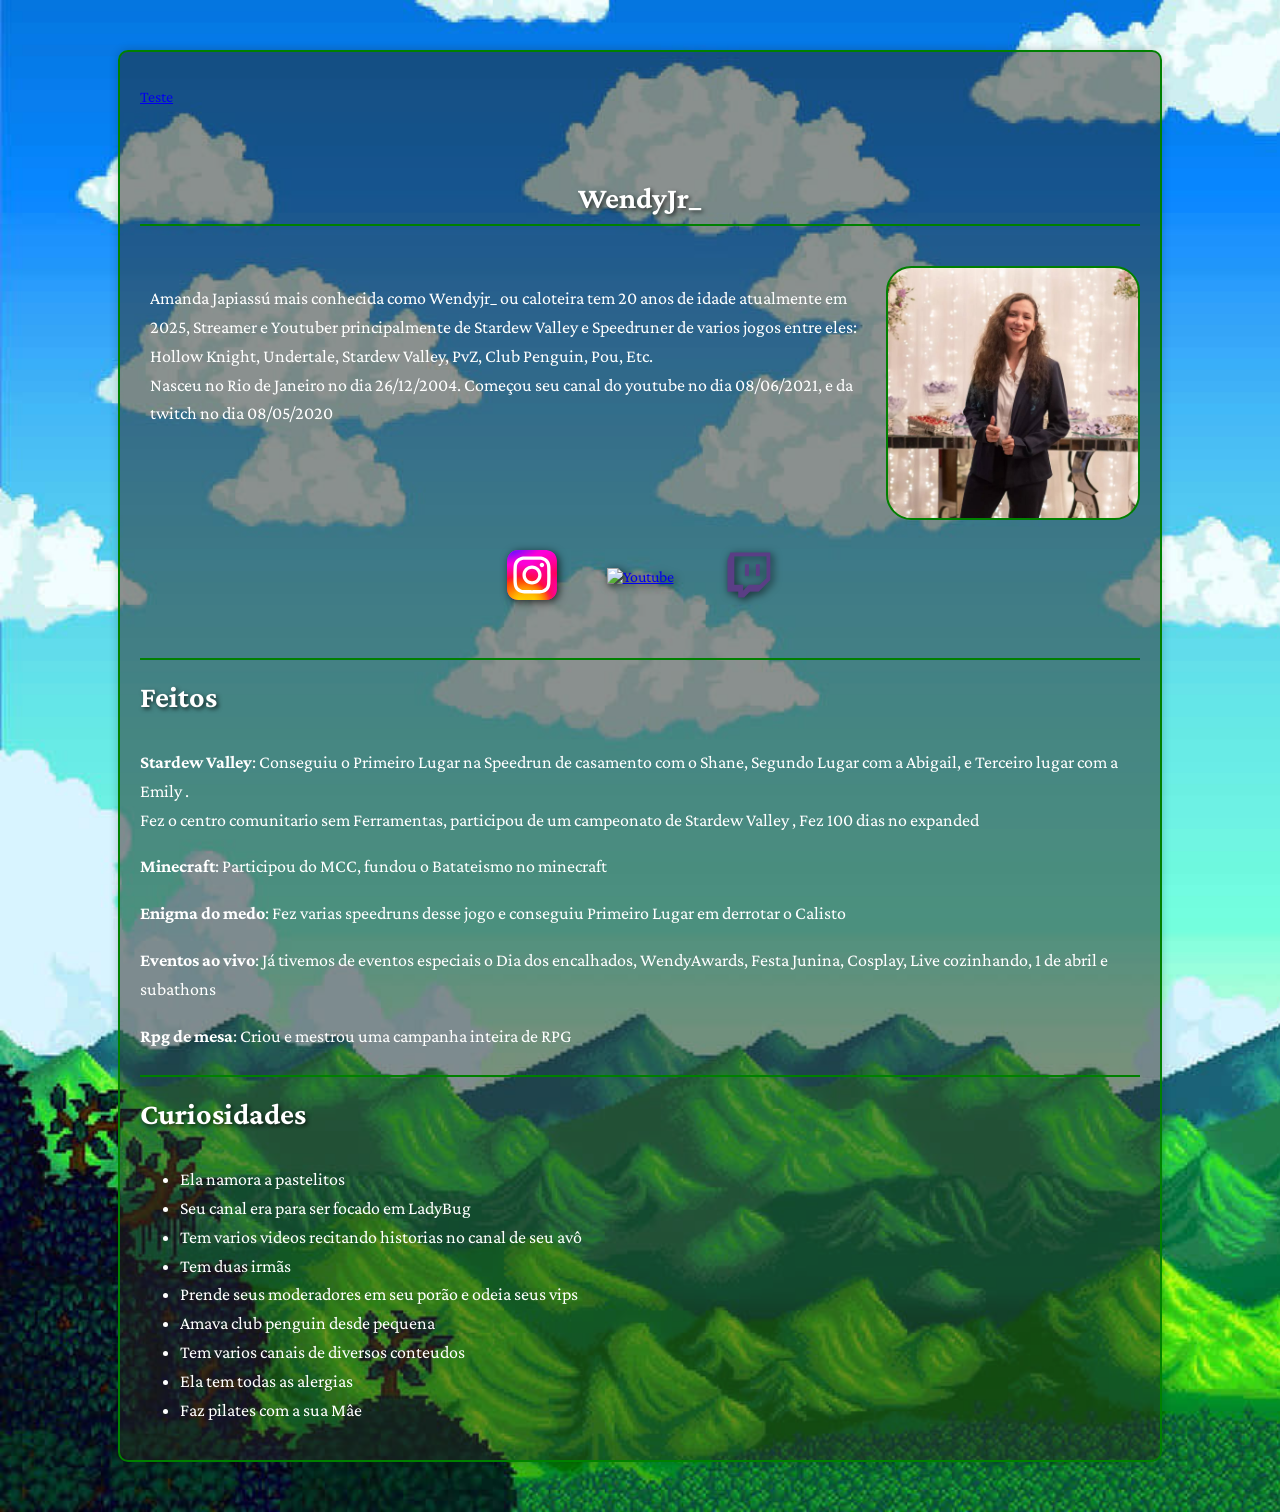
==== Index.html @ b4ce671c "Add files via upload" ====
<!DOCTYPE html>
<html lang="en">
  <head>
    <meta charset="UTF-8" />
    <meta name="viewport" content="width=device-width, initial-scale=1.0" />
    <link rel="stylesheet" href="Style.css" />
    <link
      href="https://fonts.googleapis.com/css2?family=Crimson+Pro:wght@400;600;700&display=swap"
      rel="stylesheet"
    />
    <title>Wiki</title>
  </head>
  <body>
    <div class="container">
      <p>
        <a href="#Curiosidades">Teste</a>
      </p>
      <h1><b>WendyJr_</b></h1>
      <div class="Principal">
        <p>
          Amanda Japiassú mais conhecida como Wendyjr_ ou caloteira tem 20 anos
          de idade atualmente em 2025, Streamer e Youtuber principalmente de
          Stardew Valley e Speedruner de varios jogos entre eles: Hollow Knight,
          Undertale, Stardew Valley, PvZ, Club Penguin, Pou, Etc. <br />
          Nasceu no Rio de Janeiro no dia 26/12/2004. Começou seu canal do
          youtube no dia 08/06/2021, e da twitch no dia 08/05/2020
        </p>
        <div id="Amanda"></div>
        <div class="social">
          <a href="https://www.instagram.com/amandajapiassub/" target="_blank">
            <img src="Imagens/Instagram.svg" alt="Instagram"
          /></a>
          <a href="https://www.youtube.com/@WendyJr_" target="_blank">
            <img src="Imagens/Youtube.png" alt="Youtube"
          /></a>
          <a href="https://www.twitch.tv/wendyjr_" target="_blank">
            <img src="Imagens/twitch.png" alt="twitch"
          /></a>
        </div>
      </div>
      <div class="texto">
        <h2>Feitos</h2>
        <!-- Stardew Valley -->
        <p>
          <b>Stardew Valley</b>: Conseguiu o Primeiro Lugar na Speedrun de
          casamento com o
          <a href="https://www.speedrun.com/pt-BR/stardew_valley/runs/menj14qm">
            Shane</a
          >, Segundo Lugar com a
          <a href="https://www.speedrun.com/pt-BR/stardew_valley/runs/mew6weqm">
            Abigail</a
          >, e Terceiro lugar com a
          <a href="https://www.speedrun.com/pt-BR/stardew_valley/runs/z1lgodrm">
            Emily </a
          >. <br />
          Fez o
          <a href="https://www.youtube.com/watch?v=tyhOQjtEGqo"
            >centro comunitario sem Ferramentas</a
          >, participou de um campeonato de
          <a href="https://youtu.be/XD584BJOOQs?si=AFogGQ_0Em1O9-FD">
            Stardew Valley </a
          >, Fez 100 dias no
          <a href="https://www.youtube.com/watch?v=r5SNQSfEfZk">expanded</a>
        </p>
        <!-- Minecraft -->
        <p>
          <b>Minecraft</b>: Participou do
          <a href="https://www.youtube.com/watch?v=lBsUa8ZhzME">MCC</a>, fundou
          o Batateismo no minecraft
        </p>
        <p>
          <b>Enigma do medo</b>: Fez varias speedruns desse jogo e conseguiu
          Primeiro Lugar em derrotar o
          <a href="https://www.speedrun.com/pt-BR/Enigma_of_Fear/runs/ylp92xnm"
            >Calisto</a
          >
        </p>
        <p>
          <b>Eventos ao vivo</b>: Já tivemos de eventos especiais o Dia dos
          encalhados, WendyAwards, Festa Junina, Cosplay, Live cozinhando, 1 de
          abril e subathons
        </p>
        <p>
          <b>Rpg de mesa</b>: Criou e mestrou uma campanha inteira de
          <a
            href="https://www.youtube.com/playlist?list=PLcRnwsYtkBpyUVTcKABBBLAHlXA9TAyn7"
            >RPG</a
          >
        </p>
        <h2 id="Curiosidades">Curiosidades</h2>
        <ul>
          <li>Ela namora a pastelitos</li>
          <li>Seu canal era para ser focado em LadyBug</li>
          <li>Tem varios videos recitando historias no canal de seu avô</li>
          <li>Tem duas irmãs</li>
          <li>Prende seus moderadores em seu porão e odeia seus vips</li>
          <li>Amava club penguin desde pequena</li>
          <li>Tem varios canais de diversos conteudos</li>
          <li>Ela tem todas as alergias</li>
          <li>Faz pilates com a sua Mâe</li>
        </ul>
      </div>
    </div>
  </body>
</html>
---- Style.css ----
body {
  background-image: url(Imagens/stardew-valley-2560-x-1440-background-gkvzx4cplgse4ymy.jpg);
  background-repeat: no-repeat;
  background-size: cover;
  margin: 0;
  padding: 0;
  font-family: "Crimson Pro", serif;
}

html {
  scroll-behavior: smooth;
}

.container {
  background-color: rgba(37, 37, 32, 0.5);
  width: 90%;
  max-width: 1000px;
  margin: 50px auto;
  border: 2px solid green;
  box-shadow: 0 0 10px rgba(0, 0, 0, 0.2);
  border-radius: 10px;
  padding: 20px;
  display: flex;
  flex-direction: column;
  gap: 20px;
}

.container h1 {
  color: white;
  text-align: center;
  border-bottom: 2px solid green;
  text-shadow: 2px 2px 4px rgba(0, 0, 0, 0.7);
  padding: 20px 0 10px;
  font-size: 30px;
}

.container h2 {
  color: white;
  text-align: left;
  border-top: 2px solid green;
  text-shadow: 2px 2px 4px rgba(0, 0, 0, 0.7);
  padding: 20px 0 10px;
  font-size: 30px;
}

.Principal {
  display: flex;
  align-items: flex-start;
  gap: 20px;
  flex-wrap: wrap;
}

.Principal p {
  line-height: 1.6;
  flex: 1;
  font-size: 18px;
  color: white;
  padding-left: 10px;
  min-width: 250px;
}

#Amanda {
  background-image: url(Imagens/Amanda.webp);
  background-size: cover;
  background-position: center;
  height: 250px;
  width: 250px;
  border-radius: 10%;
  border: 2px solid green;
  flex-shrink: 0;
}

.social {
  display: flex;
  justify-content: center;
  align-items: center;
  gap: 50px;
  margin-top: -20px;
  width: 100%;
  flex-wrap: wrap;
  margin: 10px 0;
}

.social img {
  width: 50px;
  height: 50px;
  transition: transform 0.3s, filter 0.3s;
  filter: drop-shadow(2px 2px 4px rgba(0, 0, 0, 0.7));
}

.social img:hover {
  transform: scale(1.2);
  filter: brightness(1.2) drop-shadow(2px 2px 6px rgba(0, 255, 0, 0.8));
  cursor: pointer;
}

.texto p {
  font-size: 18px;
  line-height: 1.6;
  color: white;
  margin-bottom: 10px;
}

.texto li {
  font-size: 18px;
  line-height: 1.6;
  color: white;
}

.texto a {
  text-decoration: none;
  color: rgb(255, 255, 255);
}

.texto a:hover {
  text-decoration: underline;
}

@media (max-width: 768px) {
  .Principal {
    flex-direction: column;
    align-items: center;
    text-align: center;
  }

  #Amanda {
    margin: 20px 0 0 0;
    height: 200px;
    width: 200px;
  }

  .social {
    gap: 20px;
  }

  .container h1,
  .container h2 {
    font-size: 24px;
  }

  .Principal p {
    padding: 0;
  }
}

@media (max-width: 480px) {
  #Amanda {
    height: 150px;
    width: 150px;
  }

  .social img {
    width: 40px;
    height: 40px;
  }

  .container {
    padding: 15px;
  }

  .container h1,
  .container h2 {
    font-size: 20px;
  }
}
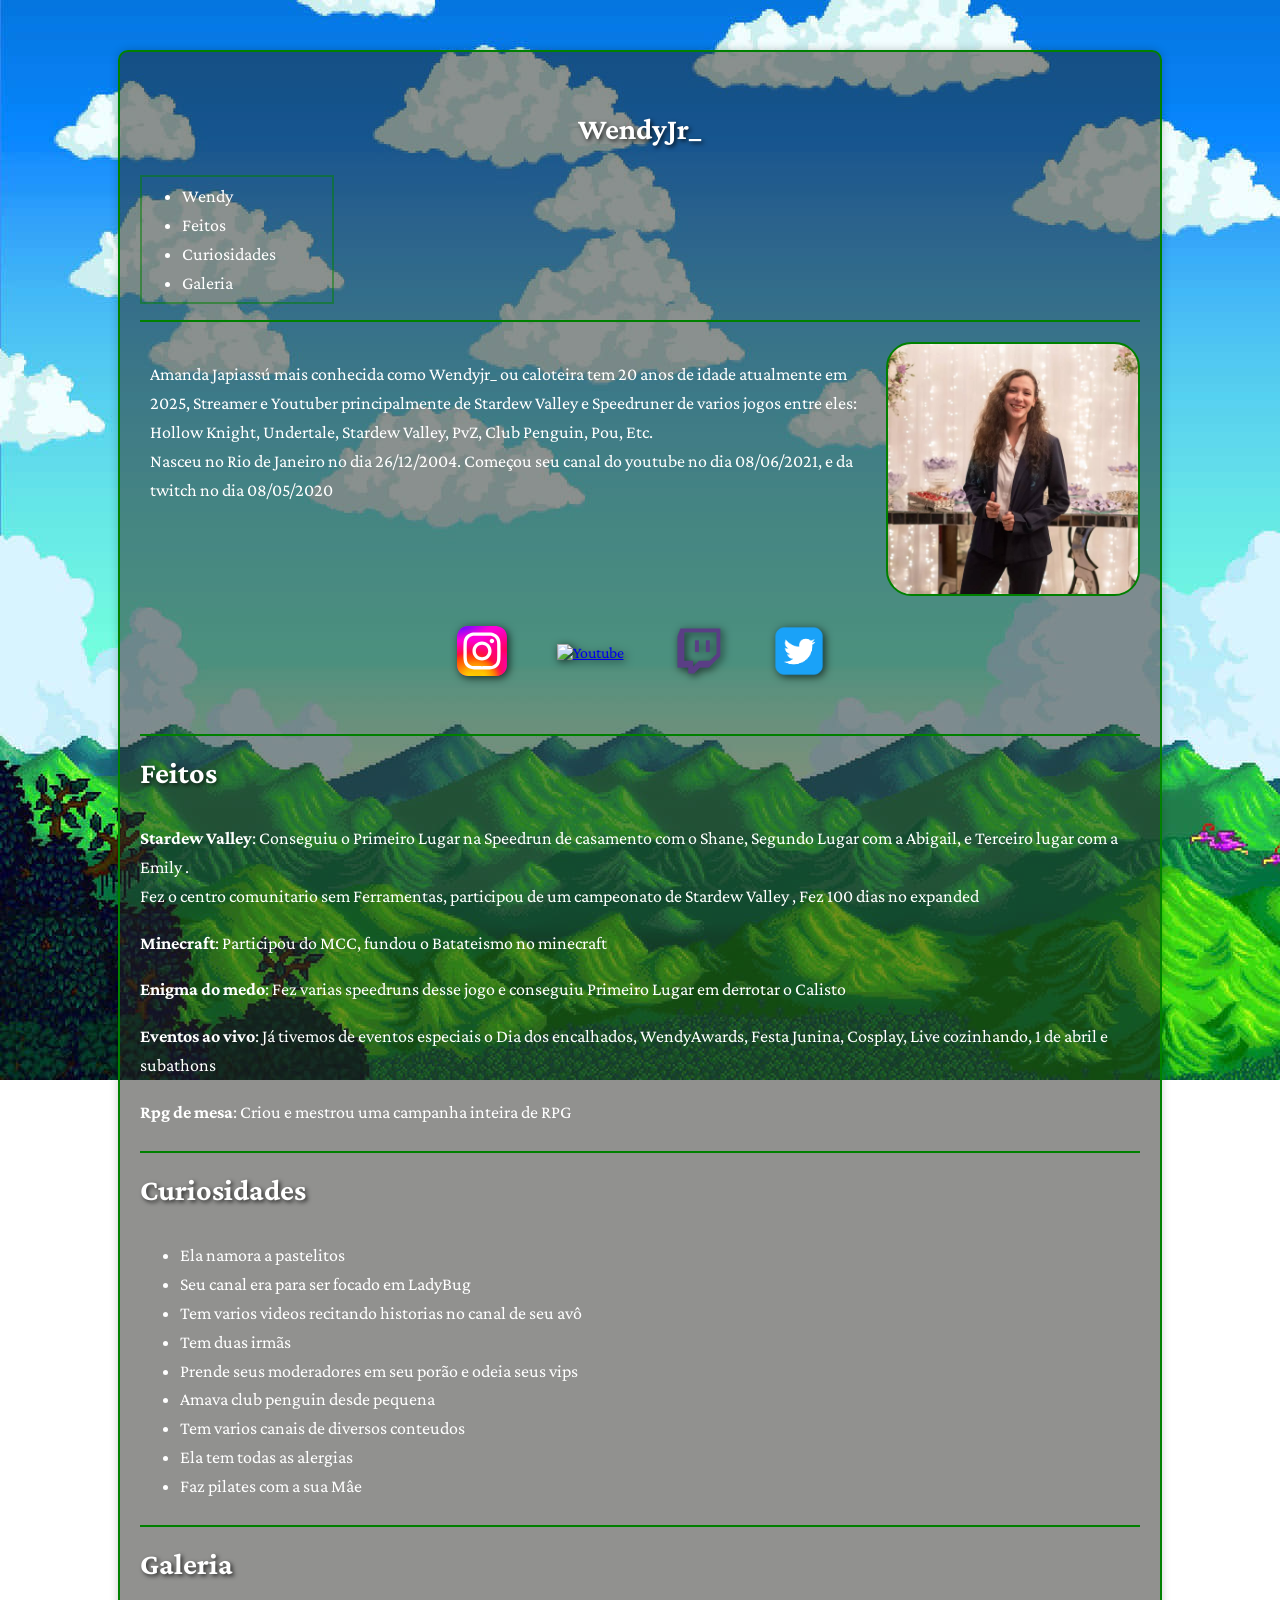
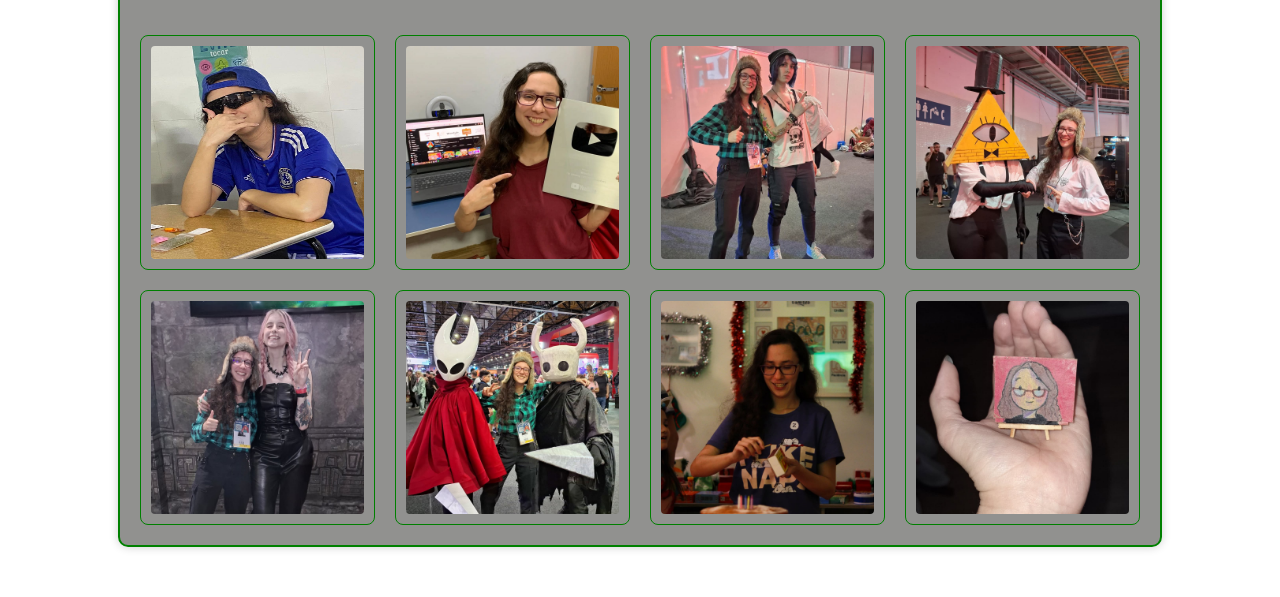
==== commit 414b1495: "Add files via upload Atualizei um pouco o site" ====
--- a/Index.html
+++ b/Index.html
@@ -8,14 +8,20 @@
       href="https://fonts.googleapis.com/css2?family=Crimson+Pro:wght@400;600;700&display=swap"
       rel="stylesheet"
     />
+    <script src="index.js" defer></script>
     <title>Wiki</title>
   </head>
   <body>
     <div class="container">
-      <p>
-        <a href="#Curiosidades">Teste</a>
-      </p>
+      <div class="caixa">
       <h1><b>WendyJr_</b></h1>
+      <ul>
+        <li><a href="#Wendy">Wendy</li></a>
+        <li><a href="#Feitos">Feitos</li></a>
+        <li><a href="#Curiosidades">Curiosidades</li></a>
+        <li><a href="#Galeria">Galeria</li></a>
+      </ul>
+      </div>
       <div class="Principal">
         <p>
           Amanda Japiassú mais conhecida como Wendyjr_ ou caloteira tem 20 anos
@@ -36,10 +42,13 @@
           <a href="https://www.twitch.tv/wendyjr_" target="_blank">
             <img src="Imagens/twitch.png" alt="twitch"
           /></a>
+          <a href="https://x.com/WendyJr_?t=iYJLyfo1XXSEhfTgvDszNA&s=09" target="_blank">
+            <img src="Imagens/Twitter.png" alt="twitter"
+          /></a>
         </div>
       </div>
       <div class="texto">
-        <h2>Feitos</h2>
+        <h2 id="Feitos">Feitos</h2>
         <!-- Stardew Valley -->
         <p>
           <b>Stardew Valley</b>: Conseguiu o Primeiro Lugar na Speedrun de
@@ -99,7 +108,38 @@
           <li>Ela tem todas as alergias</li>
           <li>Faz pilates com a sua Mâe</li>
         </ul>
+        <h2 id="Galeria">Galeria</h2>
+        <div class="galeria">
+          <figure class="galeria-item">
+            <img src="Imagens/F7.jfif" alt="Foto">
+          </figure>
+          <figure class="galeria-item">
+            <img src="Imagens/F1.webp" alt="Foto">
+          </figure>
+          <figure class="galeria-item">
+            <img src="Imagens/F2.webp" alt="Foto">
+          </figure>
+          <figure class="galeria-item">
+            <img src="Imagens/F3.webp" alt="Foto">
+          </figure>
+          <figure class="galeria-item">
+            <img src="Imagens/F4.webp" alt="Foto">
+          </figure>
+          <figure class="galeria-item">
+            <img src="Imagens/F5.webp" alt="Foto">
+          </figure>
+          <figure class="galeria-item">
+            <img src="Imagens/F8.webp" alt="Foto">
+          </figure>
+          <figure class="galeria-item">
+            <img src="Imagens/F9.webp" alt="Foto">
+          </figure>
+        </div>
       </div>
+    </div>
+    <div id="lightbox" class="lightbox-overlay">
+      <span class="lightbox-close">&times;</span>
+      <img id="lightbox-imagem" class="lightbox-content" alt="imagem em tela cheia">
     </div>
   </body>
 </html>
--- a/Style.css
+++ b/Style.css
@@ -1,7 +1,7 @@
 body {
   background-image: url(Imagens/stardew-valley-2560-x-1440-background-gkvzx4cplgse4ymy.jpg);
   background-repeat: no-repeat;
-  background-size: cover;
+  background-attachment: fixed;
   margin: 0;
   padding: 0;
   font-family: "Crimson Pro", serif;
@@ -28,10 +28,36 @@
 .container h1 {
   color: white;
   text-align: center;
-  border-bottom: 2px solid green;
   text-shadow: 2px 2px 4px rgba(0, 0, 0, 0.7);
   padding: 20px 0 10px;
   font-size: 30px;
+}
+
+.caixa li {
+  color: white;
+  font-size: 18px;
+  line-height: 1.6;
+  text-decoration: none;
+}
+
+.caixa a {
+  text-decoration: none;
+  color: white;
+}
+
+.caixa a:hover {
+  text-decoration: underline;
+}
+
+.caixa ul {
+  border: 2px solid rgba(0, 128, 0, 0.5);
+  width: 150px;
+  padding-top: 5px;
+  padding-bottom: 5px;
+}
+
+.caixa {
+  border-bottom: 2px solid green;
 }
 
 .container h2 {
@@ -116,6 +142,70 @@
   text-decoration: underline;
 }
 
+.galeria {
+  display: grid;
+  grid-template-columns: repeat(auto-fill, minmax(200px, 1fr));
+  gap: 20px;
+  padding-top: 20px;
+}
+
+.galeria-item {
+  border: 1px solid green;
+  border-radius: 8px;
+  padding: 10px;
+  margin: 0;
+  display: flex;
+  flex-direction: column;
+}
+
+.galeria-item img {
+  width: 100%;
+  height: 213px;
+  border-radius: 4px;
+  display: block;
+  cursor: pointer;
+  transition: transform 0.2s ease-in-out;
+}
+
+.galeria-item img:hover {
+  transform: scale(1.05);
+}
+
+.lightbox-overlay {
+  display: none;
+  position: fixed;
+  top: 0;
+  left: 0;
+  width: 100%;
+  height: 100%;
+  background-color: rgba(0, 0, 0, 0.85);
+  z-index: 1000;
+  justify-content: center;
+  align-items: center;
+}
+
+.lightbox-content {
+  max-width: 90%;
+  max-height: 80%;
+  border: 3px solid green;
+  border-radius: 5px;
+}
+
+.lightbox-close {
+  position: absolute;
+  top: 20px;
+  right: 30px;
+  color: green;
+  font-size: 40px;
+  font-weight: bold;
+  cursor: pointer;
+  transition: color 0.2s;
+}
+
+.lightbox-close:hover {
+  color: #bbb;
+}
+
 @media (max-width: 768px) {
   .Principal {
     flex-direction: column;
